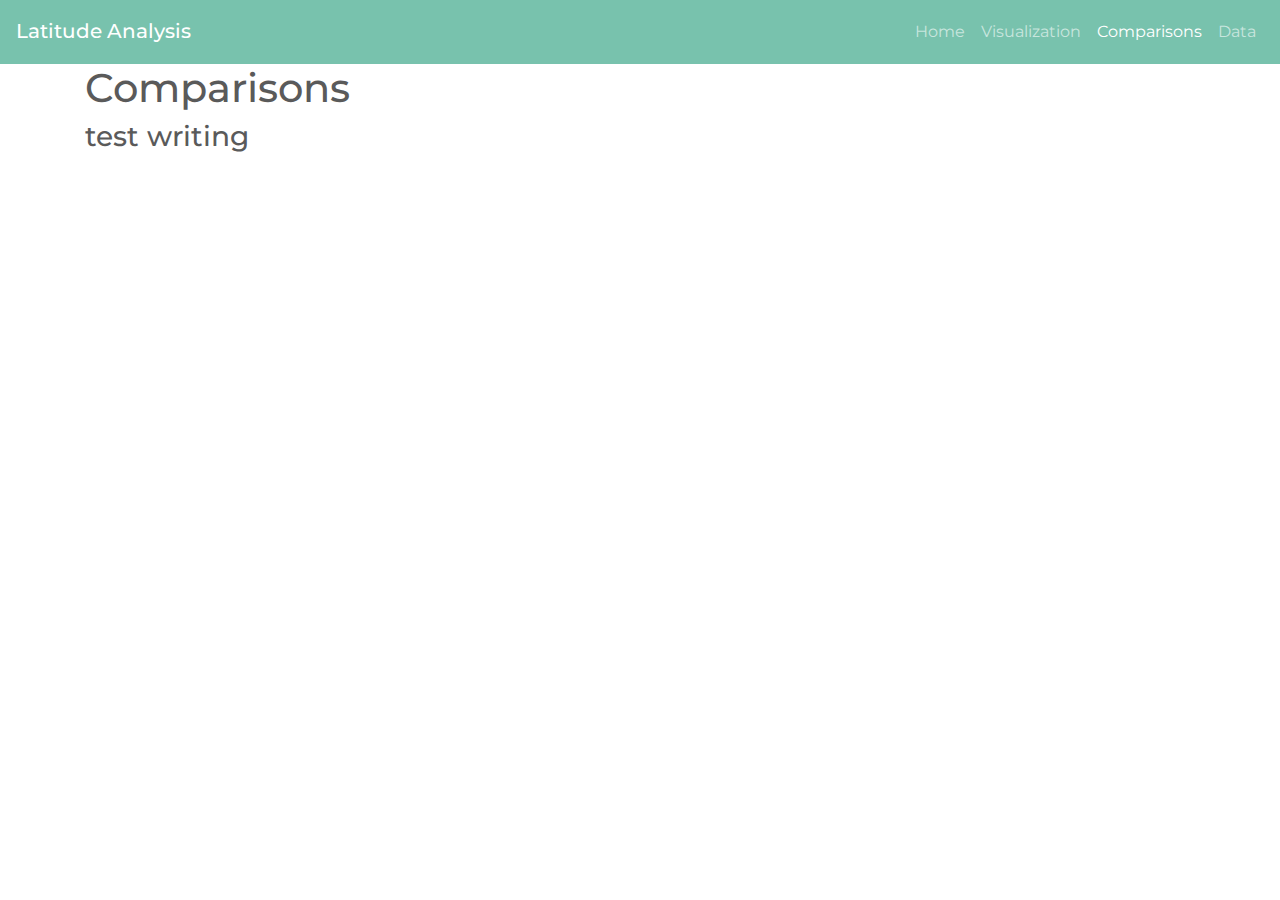
==== comparisons.html @ 6b11a600 "added framework to visualizations" ====
<!doctype html> 
<html lang="en">

<head>
<meta charset = "utf-8">
<meta name="viewport" content="width=device-width, initial-scale=1.0">
<link rel="stylesheet" href="https://maxcdn.bootstrapcdn.com/bootstrap/4.0.0/css/bootstrap.min.css" integrity="sha384-Gn5384xqQ1aoWXA+058RXPxPg6fy4IWvTNh0E263XmFcJlSAwiGgFAW/dAiS6JXm" crossorigin="anonymous">
<script src="https://code.jquery.com/jquery-3.3.1.slim.min.js" integrity="sha384-q8i/X+965DzO0rT7abK41JStQIAqVgRVzpbzo5smXKp4YfRvH+8abtTE1Pi6jizo" crossorigin="anonymous"></script>
<script src="https://cdnjs.cloudflare.com/ajax/libs/popper.js/1.14.7/umd/popper.min.js" integrity="sha384-UO2eT0CpHqdSJQ6hJty5KVphtPhzWj9WO1clHTMGa3JDZwrnQq4sF86dIHNDz0W1" crossorigin="anonymous"></script>
<script src="https://stackpath.bootstrapcdn.com/bootstrap/4.3.1/js/bootstrap.min.js" integrity="sha384-JjSmVgyd0p3pXB1rRibZUAYoIIy6OrQ6VrjIEaFf/nJGzIxFDsf4x0xIM+B07jRM" crossorigin="anonymous"></script>
<link rel = "stylesheet" href="Resources/bootstrap.css">
<title>Latitude Analysis Dashboard</title>


</head>

<body>
    <!-- <nav class="navbar navbar-light" style="background-color: #e3f2fd;"></nav> -->
    <nav class="navbar navbar.bg-#6cc3d5  navbar-expand-md navbar-dark bg-primary">
    <h2><a class="navbar-brand" href="file:///C:/Users/diamo/Bootcamp/GitLab/Web-Design-Challenge/home.html#">Latitude Analysis</a></h2>
        <button class="navbar-toggler" type="button" data-toggle="collapse" data-target="#navbarSupportedContent">
          <span class="navbar-toggler-icon"></span>
        </button>
      
        <div class="collapse navbar-collapse" id="navbarSupportedContent">
          <ul class="navbar-nav ml-auto">
            <li class="nav-item ">
              <a class="nav-link" href="file:///C:/Users/diamo/Bootcamp/GitLab/Web-Design-Challenge/home.html#">Home</a>
            </li>
            <li class="nav-item ">
              <a class="nav-link" href="file:///C:/Users/diamo/Bootcamp/GitLab/Web-Design-Challenge/visualizations.html#">Visualization</a>
            </li>
            <li class="nav-item active">
              <a class="nav-link " href="file:///C:/Users/diamo/Bootcamp/GitLab/Web-Design-Challenge/comparisons.html#">Comparisons</a>
            </li>
            <li class="nav-item dropdown">
                <li class="nav-item">
                    <a class="nav-link" href="file:///C:/Users/diamo/Bootcamp/GitLab/Web-Design-Challenge/data.html#">Data</a>
                  </li>
            </li>
        
        </div>
      </nav>
<div class="container">
    <div class="row">
      <div class = "col-12">
        <h1>Comparisons</h1>
        <h3><blockquote> test writing </blockquote></h3>
        <br/>

</body>



</html>
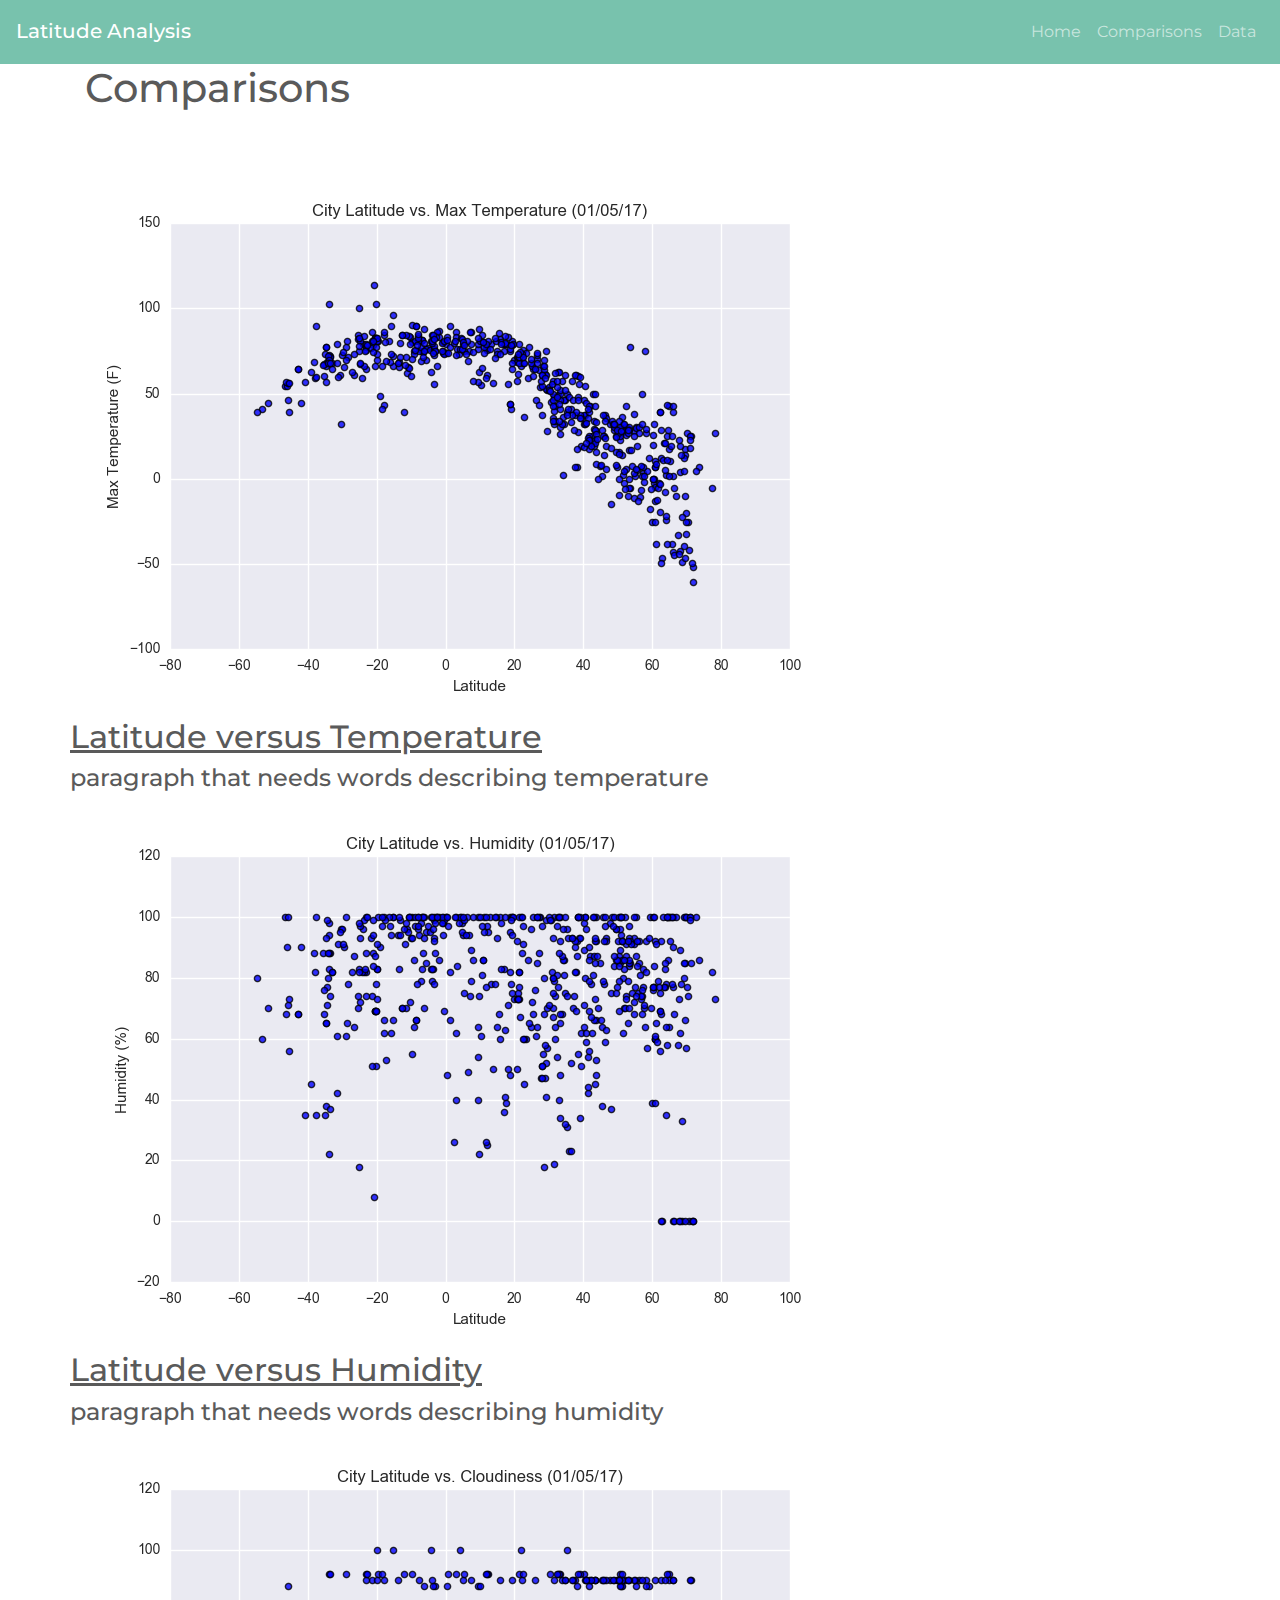
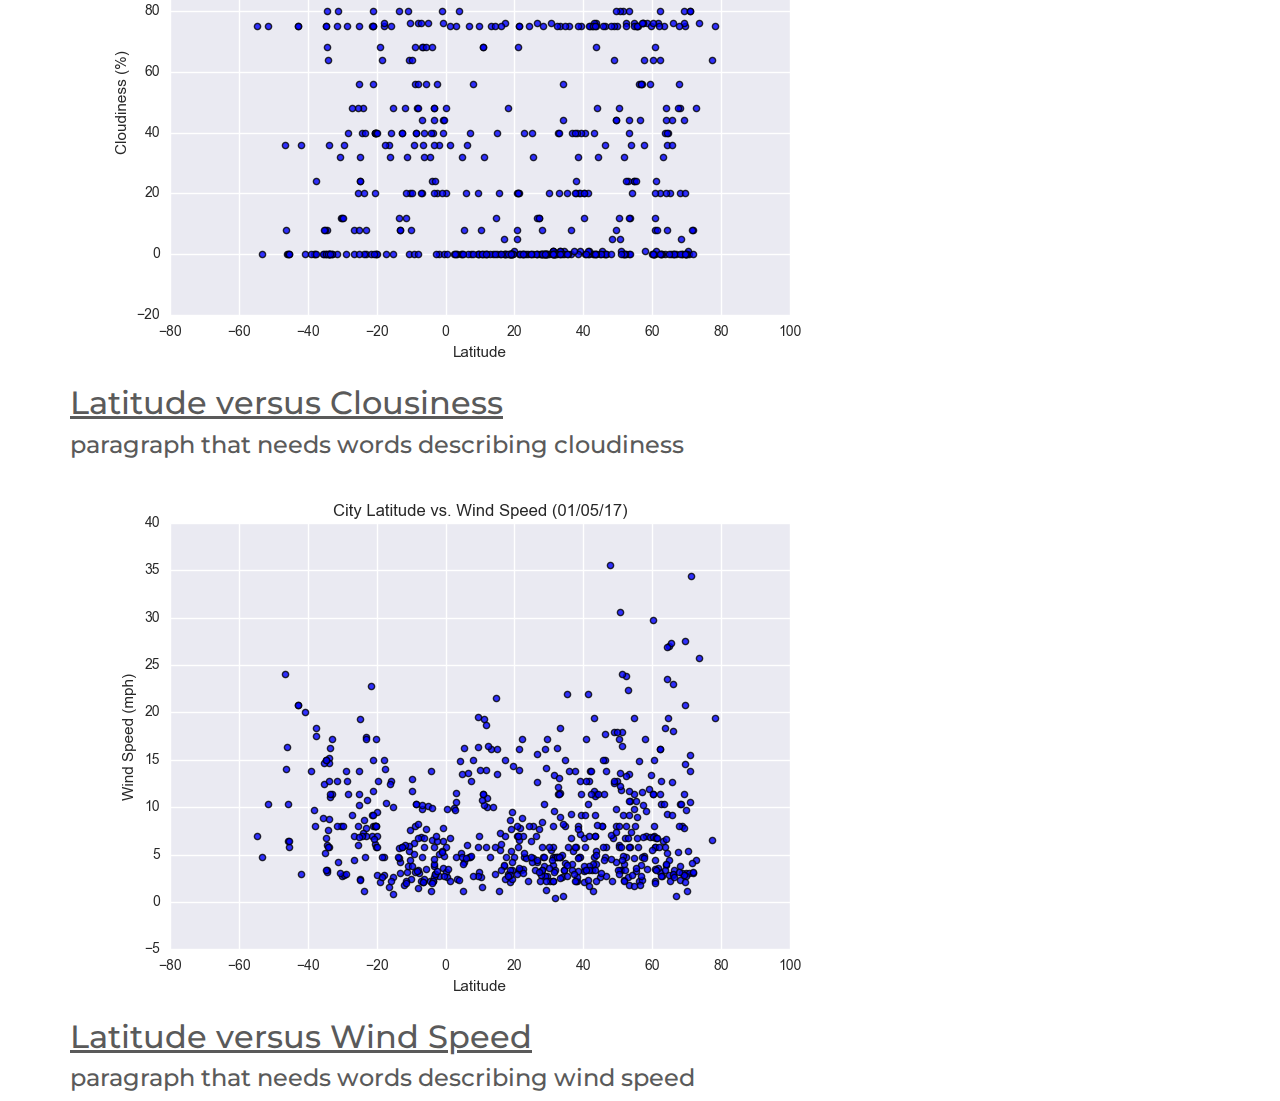
==== commit d181fddd: "added some jump links and more text in comparisons page" ====
--- a/comparisons.html
+++ b/comparisons.html
@@ -27,11 +27,9 @@
             <li class="nav-item ">
               <a class="nav-link" href="file:///C:/Users/diamo/Bootcamp/GitLab/Web-Design-Challenge/home.html#">Home</a>
             </li>
-            <li class="nav-item ">
-              <a class="nav-link" href="file:///C:/Users/diamo/Bootcamp/GitLab/Web-Design-Challenge/visualizations.html#">Visualization</a>
-            </li>
-            <li class="nav-item active">
-              <a class="nav-link " href="file:///C:/Users/diamo/Bootcamp/GitLab/Web-Design-Challenge/comparisons.html#">Comparisons</a>
+
+            <li class="nav-item">
+              <a class="nav-link" href="file:///C:/Users/diamo/Bootcamp/GitLab/Web-Design-Challenge/comparisons.html#">Comparisons</a>
             </li>
             <li class="nav-item dropdown">
                 <li class="nav-item">
@@ -41,13 +39,46 @@
         
         </div>
       </nav>
-<div class="container">
-    <div class="row">
-      <div class = "col-12">
-        <h1>Comparisons</h1>
-        <h3><blockquote> test writing </blockquote></h3>
-        <br/>
+      <div class="container">
+        <div class="row">
+          <div class="col-12">
+            <h1>Comparisons</h1>
+            <br/>
+            <br/>
+          </div>
+          <a id="temperature">
+            <img  src="Images/Fig1.png"  alt="Latitude versus temperature">
+            <h2  ><u>Latitude versus Temperature </h2></u>
+          
+          <h4>paragraph that needs words describing temperature</h4>
+            </a>
+          
+            <!-- </div> -->
+            <br/>
+            <!-- <div class="col-3"> -->
+            <a id=humidity>
+            <img  src="Images/Fig2.png"  alt="Latitude versus humidity">
+            <h2 > <u>Latitude versus Humidity </h2> </u> 
+          <h4>paragraph that needs words describing humidity</h4>
+          </a>   <br/>
+            <!-- </div> -->
+            <!-- <div class = "col-3"> -->
+            <a id=cloudiness>
+            <img  src="Images/Fig3.png"  alt="Latitude versus cloduiness">
+            <h2> <u>Latitude versus Clousiness</h2></u>
+            <h4 >paragraph that needs words describing cloudiness </h4>  </a>          <br/>
 
+            <a id=wind>
+            <img  src="Images/Fig4.png"  alt="Latitude versus wind speed">
+            <h2><u>Latitude versus Wind Speed</h2></u>
+           
+            <h4 >paragraph that needs words describing wind speed </h4>  </a>              <!-- </div> -->
+              </div>
+
+
+              </div>
+            <!-- </div> -->
+            
 </body>
 
 
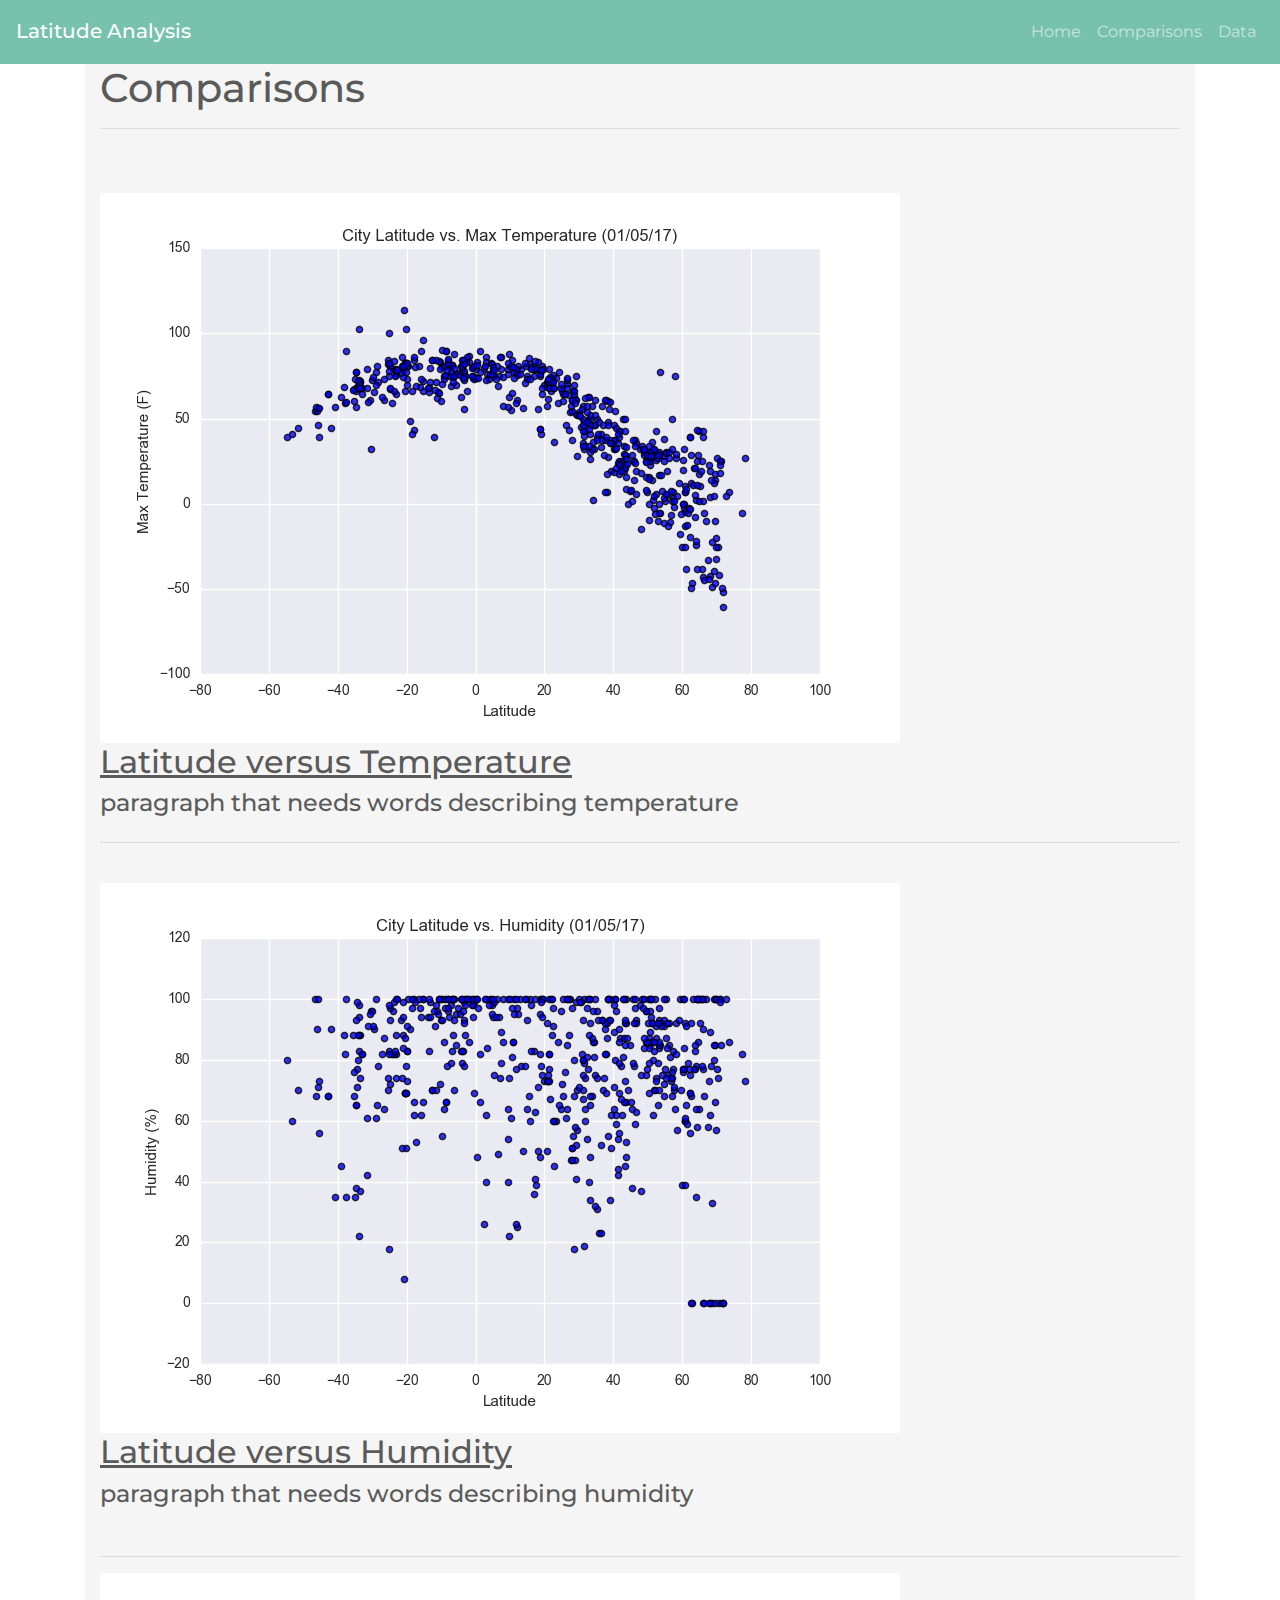
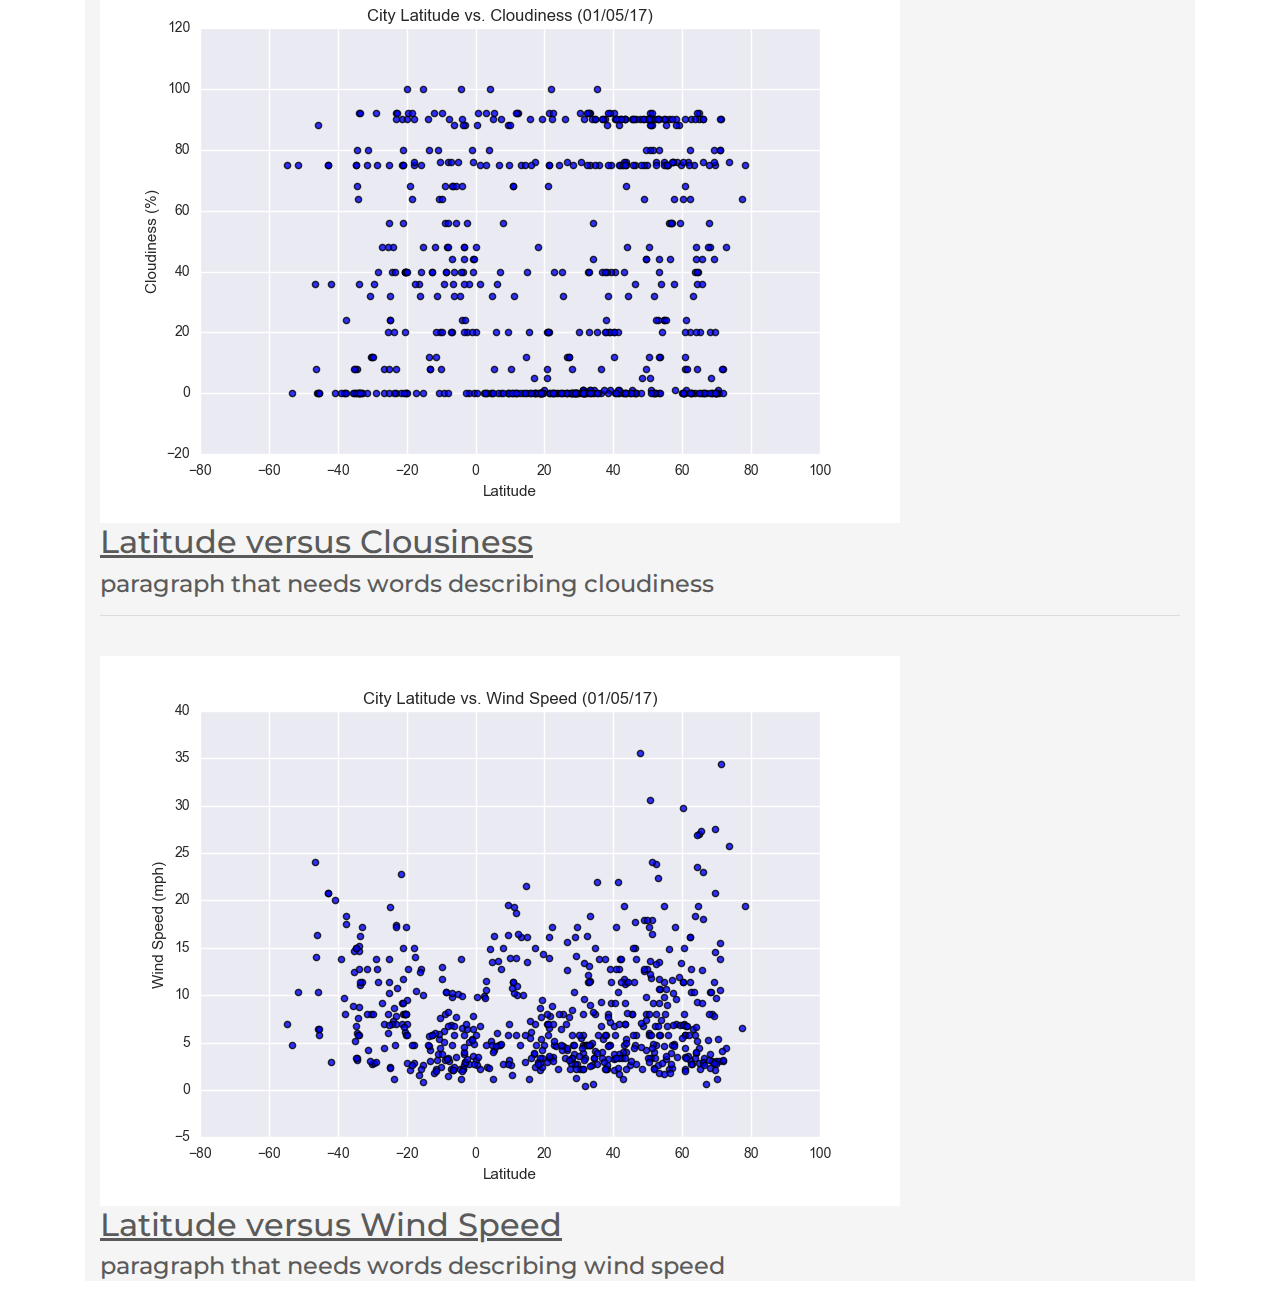
==== commit 1714d646: "fixed home page a bit, trying new things with comparisons page" ====
--- a/comparisons.html
+++ b/comparisons.html
@@ -39,34 +39,59 @@
         
         </div>
       </nav>
+  <div class="container">
+  <!-- <div class="background"> -->
+            <div class="layer">  
       <div class="container">
         <div class="row">
           <div class="col-12">
-            <h1>Comparisons</h1>
+            <h1 class="text-allign: center">Comparisons</h1>
+            <hr>
             <br/>
             <br/>
+
+          
+            
+
+<!-- 
+            <div class="col-md-3 col-sm-4 col-xs-6">
+              <div class="thumbnail_container">
+                <div class="thumbnail">
+                    <figure>
+                        <a href="file:///C:/Users/diamo/Bootcamp/GitLab/Web-Design-Challenge/comparisons.html#temperature">
+                            <img id="landing-viz" src="Images/Fig1.png"  alt="Latitude versus temperature">
+                        </a>
+                    </figure>
+                </div>
+              </div>
+              </div> -->
+
+
+
+                  <a id="temperature">
+            <img  src="Images/Fig1.png"  alt="Latitude versus temperature">
+           <br> <h2  ><u>Latitude versus Temperature </h2></u>
+           <h4>paragraph that needs words describing temperature</h4>
+            </a>
           </div>
-          <a id="temperature">
-            <img  src="Images/Fig1.png"  alt="Latitude versus temperature">
-            <h2  ><u>Latitude versus Temperature </h2></u>
           
-          <h4>paragraph that needs words describing temperature</h4>
-            </a>
-          
+          </div>
             <!-- </div> -->
+            <hr>
             <br/>
             <!-- <div class="col-3"> -->
+              
             <a id=humidity>
             <img  src="Images/Fig2.png"  alt="Latitude versus humidity">
             <h2 > <u>Latitude versus Humidity </h2> </u> 
           <h4>paragraph that needs words describing humidity</h4>
-          </a>   <br/>
+          </a>   <br/><hr>
             <!-- </div> -->
             <!-- <div class = "col-3"> -->
             <a id=cloudiness>
             <img  src="Images/Fig3.png"  alt="Latitude versus cloduiness">
             <h2> <u>Latitude versus Clousiness</h2></u>
-            <h4 >paragraph that needs words describing cloudiness </h4>  </a>          <br/>
+            <h4 >paragraph that needs words describing cloudiness </h4>  <hr></a>          <br/>
 
             <a id=wind>
             <img  src="Images/Fig4.png"  alt="Latitude versus wind speed">
@@ -78,7 +103,11 @@
 
               </div>
             <!-- </div> -->
-            
+            </div>
+          </div>
+        </div>
+      </div>
+
 </body>
 
 
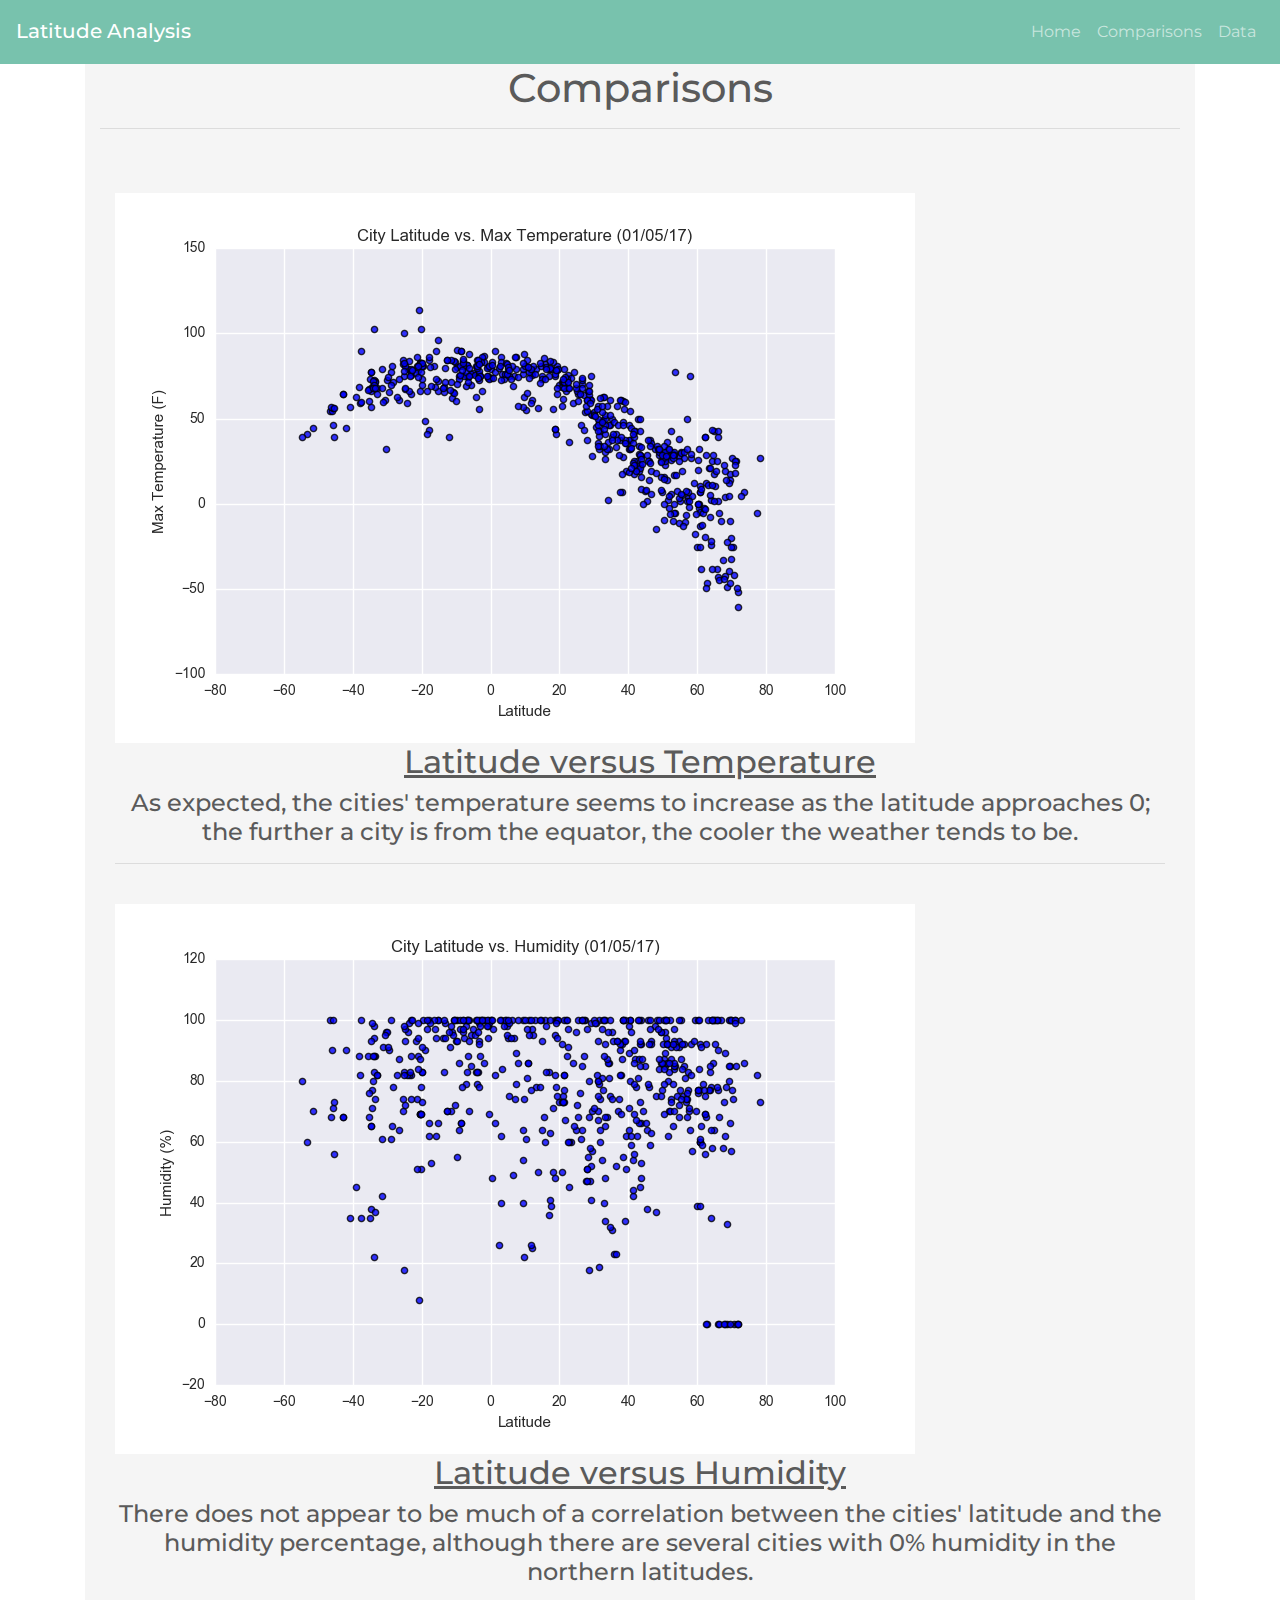
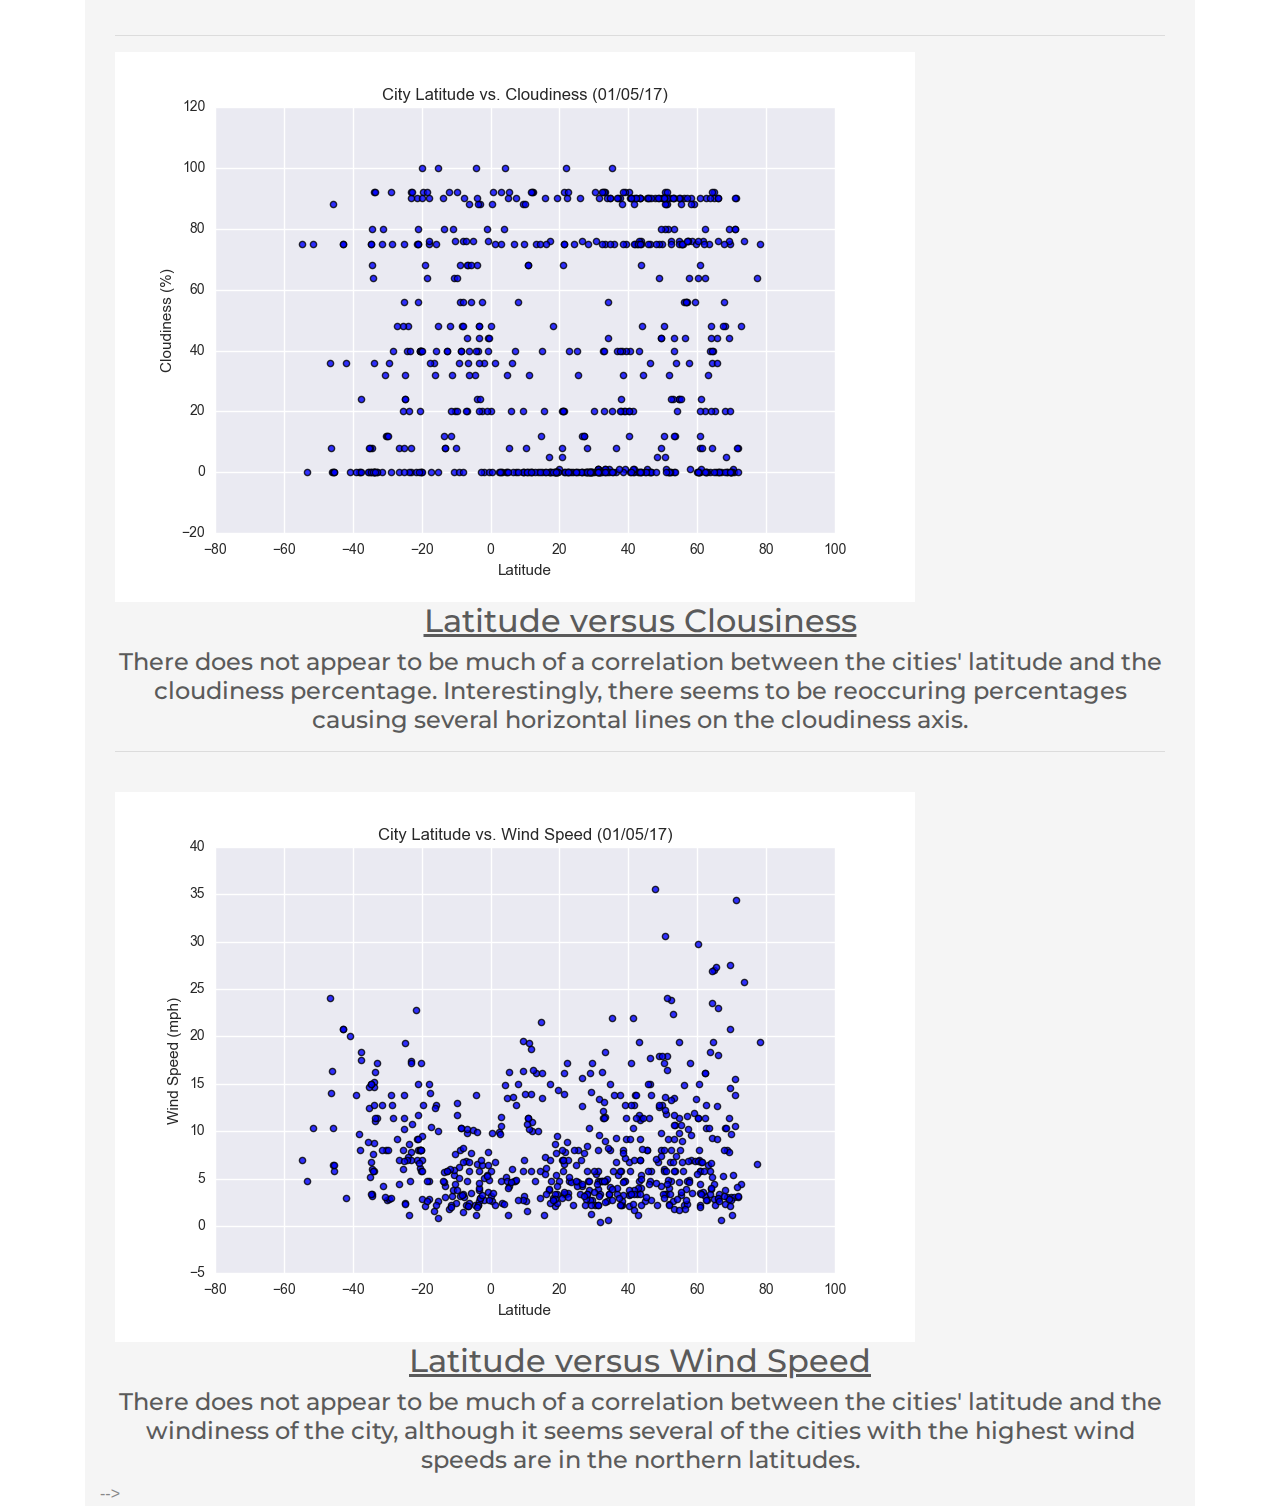
==== commit 5b2743ca: "added text to comparisons page" ====
--- a/comparisons.html
+++ b/comparisons.html
@@ -45,7 +45,7 @@
       <div class="container">
         <div class="row">
           <div class="col-12">
-            <h1 class="text-allign: center">Comparisons</h1>
+            <h1 class="text-center">Comparisons</h1>
             <hr>
             <br/>
             <br/>
@@ -67,15 +67,15 @@
               </div> -->
 
 
-
+<div class="col-12" >
                   <a id="temperature">
-            <img  src="Images/Fig1.png"  alt="Latitude versus temperature">
-           <br> <h2  ><u>Latitude versus Temperature </h2></u>
-           <h4>paragraph that needs words describing temperature</h4>
+            <img  src="Images/Fig1.png"  alt="Latitude versus temperature" >
+           <br> <h2 class="text-center" ><u>Latitude versus Temperature </h2></u>
+           <h4 class="text-center">As expected, the cities' temperature seems to increase as the latitude approaches 0; the further a city is from the equator, the cooler the weather tends to be.</h4>
             </a>
-          </div>
           
-          </div>
+          
+          
             <!-- </div> -->
             <hr>
             <br/>
@@ -83,31 +83,32 @@
               
             <a id=humidity>
             <img  src="Images/Fig2.png"  alt="Latitude versus humidity">
-            <h2 > <u>Latitude versus Humidity </h2> </u> 
-          <h4>paragraph that needs words describing humidity</h4>
+            <h2 class="text-center"> <u>Latitude versus Humidity </h2> </u> 
+          <h4 class="text-center"> There does not appear to be much of a correlation between the cities' latitude and the humidity percentage, although there are several cities with 0% humidity in the northern latitudes.</h4>
           </a>   <br/><hr>
             <!-- </div> -->
             <!-- <div class = "col-3"> -->
             <a id=cloudiness>
             <img  src="Images/Fig3.png"  alt="Latitude versus cloduiness">
-            <h2> <u>Latitude versus Clousiness</h2></u>
-            <h4 >paragraph that needs words describing cloudiness </h4>  <hr></a>          <br/>
+            <h2 class="text-center"> <u>Latitude versus Clousiness</h2></u>
+            <h4 class="text-center">There does not appear to be much of a correlation between the cities' latitude and the cloudiness percentage. Interestingly, there seems to be reoccuring percentages causing several horizontal lines on the cloudiness axis. </h4>  <hr></a>          <br/>
 
             <a id=wind>
             <img  src="Images/Fig4.png"  alt="Latitude versus wind speed">
-            <h2><u>Latitude versus Wind Speed</h2></u>
+            <h2 class="text-center"><u>Latitude versus Wind Speed</h2></u>
            
-            <h4 >paragraph that needs words describing wind speed </h4>  </a>              <!-- </div> -->
-              </div>
+            <h4 class="text-center">There does not appear to be much of a correlation between the cities' latitude and the windiness of the city, although it seems several of the cities with the highest wind speeds are in the northern latitudes. </h4>  </a>              <!-- </div> -->
+              </div> -->
 
 
-              </div>
-            <!-- </div> -->
+             
+            </div>
             </div>
           </div>
         </div>
       </div>
-
+    </div>
+  </div>
 </body>
 
 
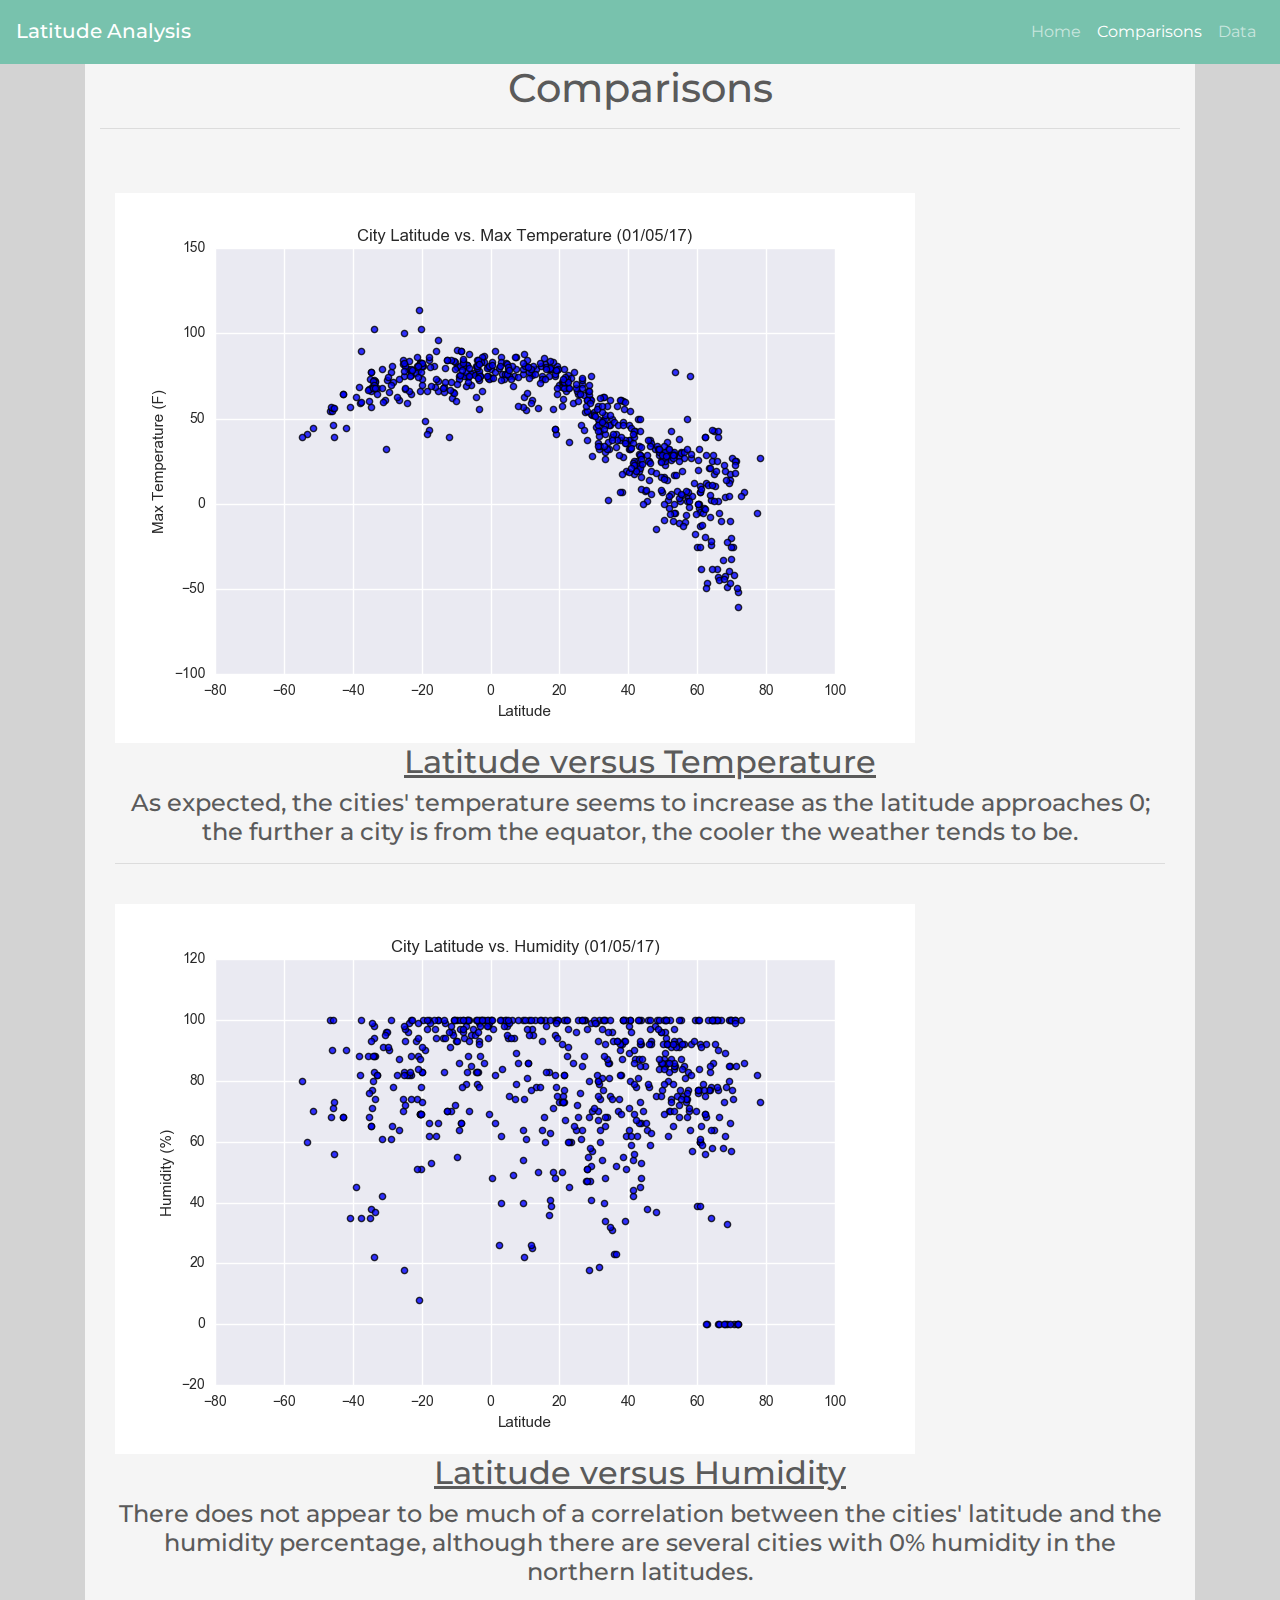
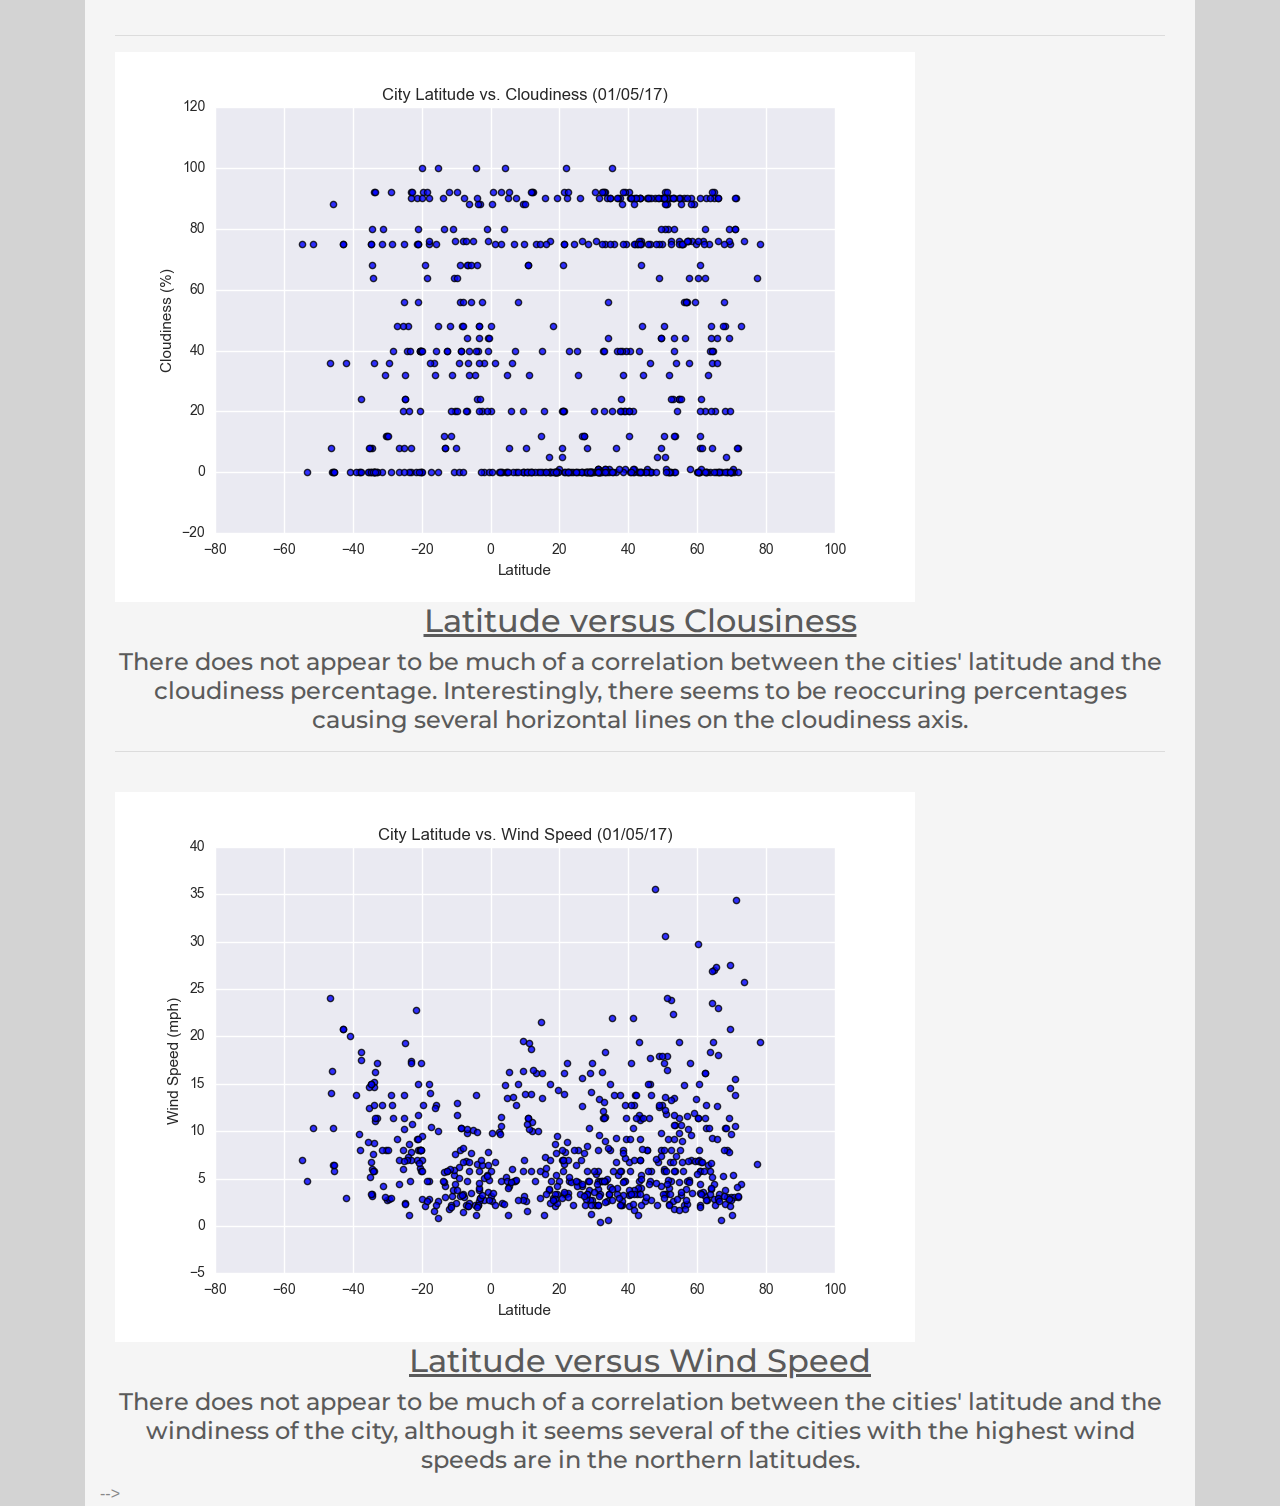
==== commit 55be5d91: "man i had worse paths than a place with really bad paths" ====
--- a/comparisons.html
+++ b/comparisons.html
@@ -14,10 +14,11 @@
 
 </head>
 
-<body>
+<body style="background-color:rgb(211, 211, 211);">
+
     <!-- <nav class="navbar navbar-light" style="background-color: #e3f2fd;"></nav> -->
     <nav class="navbar navbar.bg-#6cc3d5  navbar-expand-md navbar-dark bg-primary">
-    <h2><a class="navbar-brand" href="file:///C:/Users/diamo/Bootcamp/GitLab/Web-Design-Challenge/home.html#">Latitude Analysis</a></h2>
+    <h2><a class="navbar-brand" href="index.html#">Latitude Analysis</a></h2>
         <button class="navbar-toggler" type="button" data-toggle="collapse" data-target="#navbarSupportedContent">
           <span class="navbar-toggler-icon"></span>
         </button>
@@ -25,15 +26,15 @@
         <div class="collapse navbar-collapse" id="navbarSupportedContent">
           <ul class="navbar-nav ml-auto">
             <li class="nav-item ">
-              <a class="nav-link" href="file:///C:/Users/diamo/Bootcamp/GitLab/Web-Design-Challenge/home.html#">Home</a>
+              <a class="nav-link" href="index.html#">Home</a>
             </li>
 
-            <li class="nav-item">
-              <a class="nav-link" href="file:///C:/Users/diamo/Bootcamp/GitLab/Web-Design-Challenge/comparisons.html#">Comparisons</a>
+            <li class="nav-item active">
+              <a class="nav-link" href="comparisons.html#">Comparisons</a>
             </li>
             <li class="nav-item dropdown">
                 <li class="nav-item">
-                    <a class="nav-link" href="file:///C:/Users/diamo/Bootcamp/GitLab/Web-Design-Challenge/data.html#">Data</a>
+                    <a class="nav-link" href="data.html#">Data</a>
                   </li>
             </li>
         
@@ -69,7 +70,7 @@
 
 <div class="col-12" >
                   <a id="temperature">
-            <img  src="Images/Fig1.png"  alt="Latitude versus temperature" >
+            <img  class = "center" src="Images/Fig1.png"  alt="Latitude versus temperature" >
            <br> <h2 class="text-center" ><u>Latitude versus Temperature </h2></u>
            <h4 class="text-center">As expected, the cities' temperature seems to increase as the latitude approaches 0; the further a city is from the equator, the cooler the weather tends to be.</h4>
             </a>
@@ -82,19 +83,19 @@
             <!-- <div class="col-3"> -->
               
             <a id=humidity>
-            <img  src="Images/Fig2.png"  alt="Latitude versus humidity">
+            <img  class = "center" src="Images/Fig2.png"  alt="Latitude versus humidity">
             <h2 class="text-center"> <u>Latitude versus Humidity </h2> </u> 
           <h4 class="text-center"> There does not appear to be much of a correlation between the cities' latitude and the humidity percentage, although there are several cities with 0% humidity in the northern latitudes.</h4>
           </a>   <br/><hr>
             <!-- </div> -->
             <!-- <div class = "col-3"> -->
             <a id=cloudiness>
-            <img  src="Images/Fig3.png"  alt="Latitude versus cloduiness">
+            <img class = "center" src="Images/Fig3.png"  alt="Latitude versus cloduiness">
             <h2 class="text-center"> <u>Latitude versus Clousiness</h2></u>
             <h4 class="text-center">There does not appear to be much of a correlation between the cities' latitude and the cloudiness percentage. Interestingly, there seems to be reoccuring percentages causing several horizontal lines on the cloudiness axis. </h4>  <hr></a>          <br/>
 
             <a id=wind>
-            <img  src="Images/Fig4.png"  alt="Latitude versus wind speed">
+            <img class = "center" src="Images/Fig4.png"  alt="Latitude versus wind speed">
             <h2 class="text-center"><u>Latitude versus Wind Speed</h2></u>
            
             <h4 class="text-center">There does not appear to be much of a correlation between the cities' latitude and the windiness of the city, although it seems several of the cities with the highest wind speeds are in the northern latitudes. </h4>  </a>              <!-- </div> -->
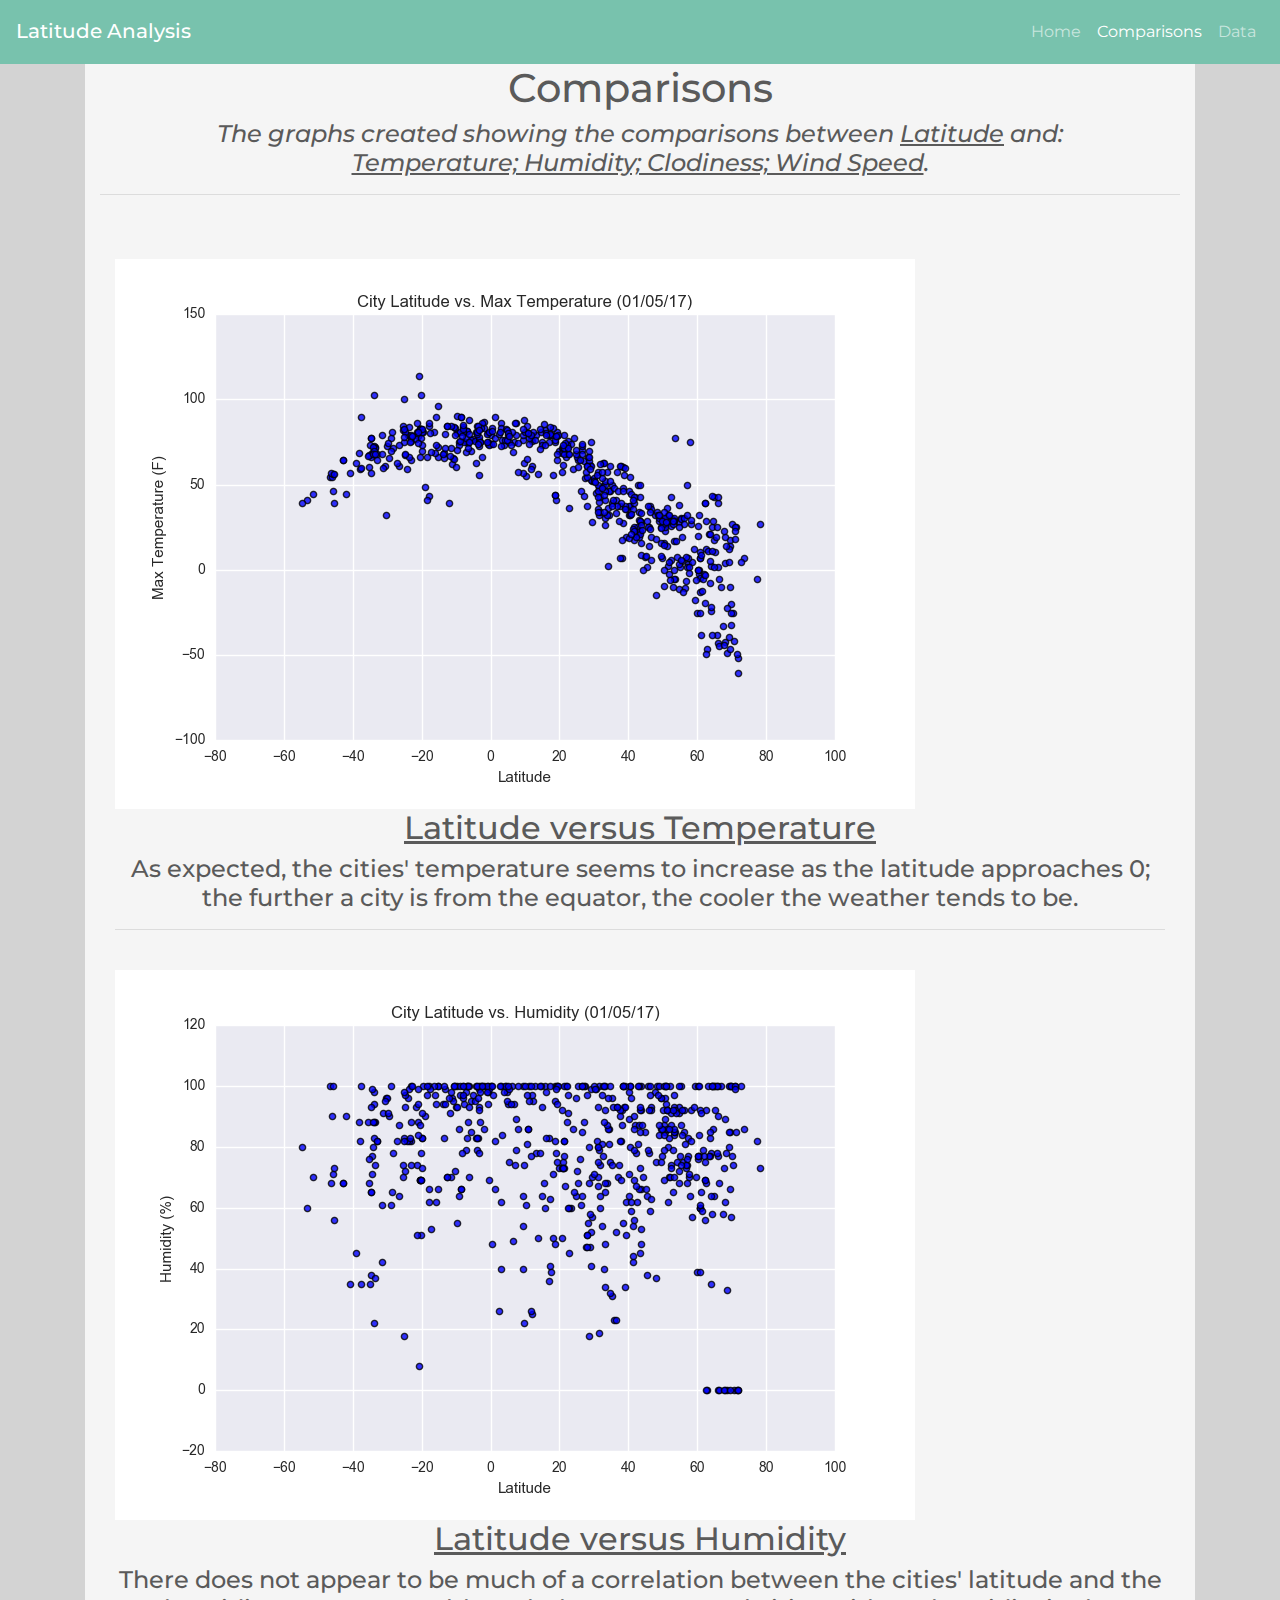
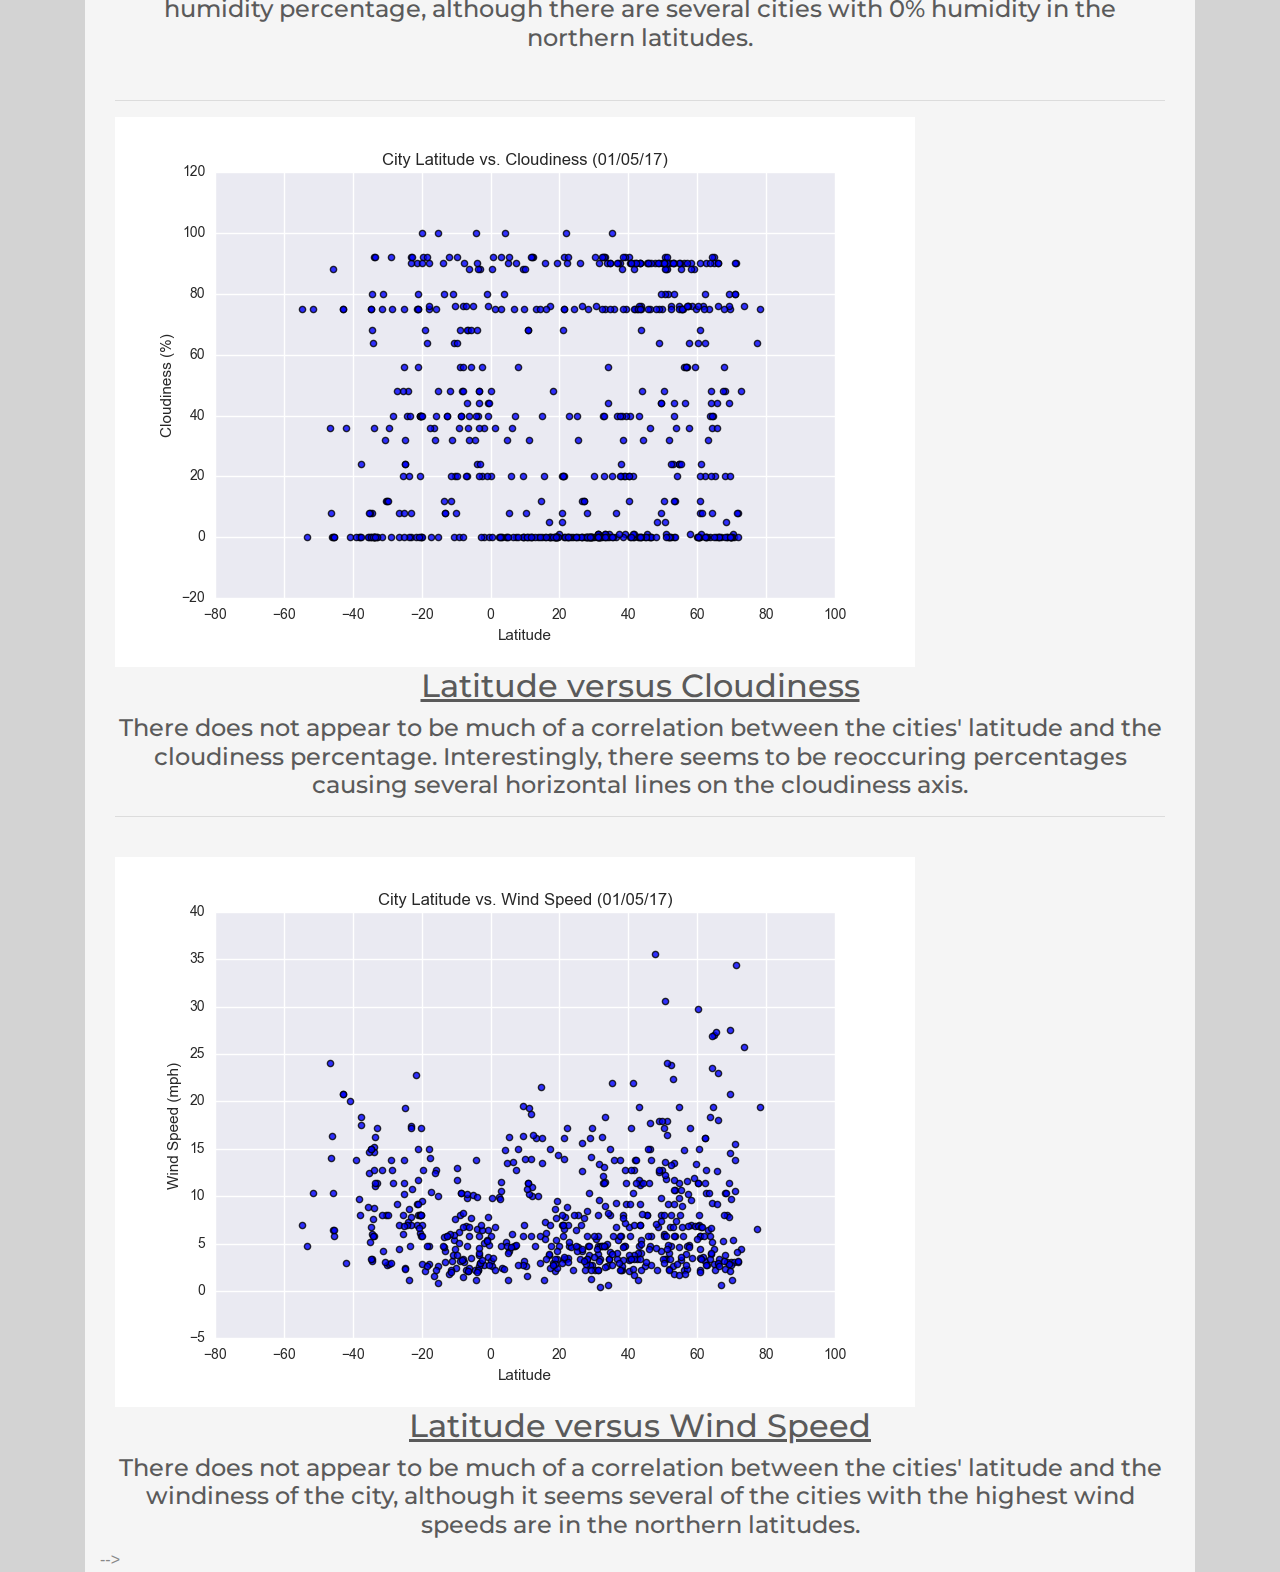
==== commit b72215c2: "added some text to comparisons, fixed typos" ====
--- a/comparisons.html
+++ b/comparisons.html
@@ -47,6 +47,7 @@
         <div class="row">
           <div class="col-12">
             <h1 class="text-center">Comparisons</h1>
+            <h4 class="text-center"><em>The graphs created showing the comparisons between <u> Latitude</u> and: <br> <u>Temperature; Humidity; Clodiness; Wind Speed</u>.</em></h4>
             <hr>
             <br/>
             <br/>
@@ -91,7 +92,7 @@
             <!-- <div class = "col-3"> -->
             <a id=cloudiness>
             <img class = "center" src="Images/Fig3.png"  alt="Latitude versus cloduiness">
-            <h2 class="text-center"> <u>Latitude versus Clousiness</h2></u>
+            <h2 class="text-center"> <u>Latitude versus Cloudiness</h2></u>
             <h4 class="text-center">There does not appear to be much of a correlation between the cities' latitude and the cloudiness percentage. Interestingly, there seems to be reoccuring percentages causing several horizontal lines on the cloudiness axis. </h4>  <hr></a>          <br/>
 
             <a id=wind>
